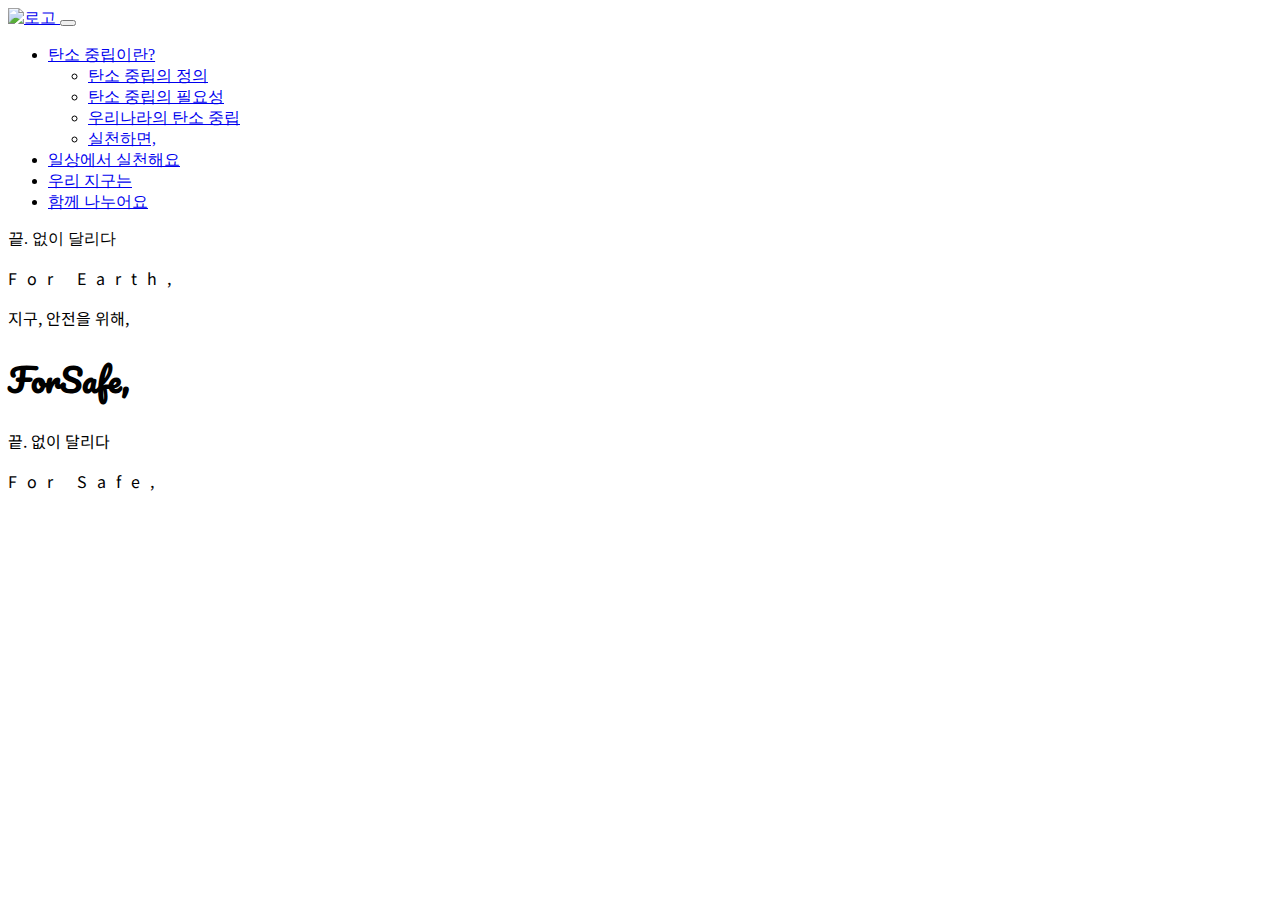
==== carbonZero.html @ a965c479 "Add files via upload" ====
<!doctype html>
<html lang="ko">
  <head>
    <meta charset="utf-8">
    <meta name="viewport" content="width=device-width, initial-scale=1">
    <title>ForSafe</title>
    <link href="https://cdn.jsdelivr.net/npm/bootstrap@5.3.1/dist/css/bootstrap.min.css" rel="stylesheet" integrity="sha384-4bw+/aepP/YC94hEpVNVgiZdgIC5+VKNBQNGCHeKRQN+PtmoHDEXuppvnDJzQIu9" crossorigin="anonymous">
    <link rel="stylesheet" href="https://cdn.jsdelivr.net/npm/bootstrap-icons@1.10.5/font/bootstrap-icons.css">
    <link rel="stylesheet" href="style.css">

    <!--구글 폰트-->
    <link rel="preconnect" href="https://fonts.googleapis.com">
    <link rel="preconnect" href="https://fonts.gstatic.com" crossorigin>
    <link href="https://fonts.googleapis.com/css2?family=Black+Han+Sans&family=Noto+Sans+KR&family=Pacifico&display=swap" rel="stylesheet">
  </head>
  <body>
    <!--네비게이션-->
    <nav class="navbar navbar-expand-sm bg-light-subtle fixed-top opacity-75" id="nav">
        <div class="container">
            <a class="navbar-brand" href="index.html">
                <img src="images/Logo_B.png" width="150" alt="로고">
            </a>

            <button class="navbar-toggler" type="button" data-bs-toggle="collapse" data-bs-target="#navbarSupportedContent" aria-controls="navbarSupportedContent" aria-expanded="false" aria-label="Toggle navigation">
                <span class="navbar-toggler-icon"></span>
            </button>

            <div class="collapse navbar-collapse" id="nav-menu">
                <ul class="navbar-nav ms-auto my-2 mr">
                    <li class="nav-item dropdown">
                        <a class="nav-link dropdown-toggle text-success" href="#definition" role="button" data-bs-toggle="dropdown" aria-expanded="false" href="#home">
                            탄소 중립이란?
                        </a>
                        <ul class="dropdown-menu">
                            <li><a class="dropdown-item" href="#definition">탄소 중립의 정의</a></li>
                            <li><a class="dropdown-item" href="#need">탄소 중립의 필요성</a></li>
                            <li><a class="dropdown-item" href="#our_carbon">우리나라의 탄소 중립</a></li>
                            <li><a class="dropdown-item" href="#goods">실천하면,</a></li>
                        </ul>
                    </li>
                    <li class="nav-item">
                        <a class="nav-link" href="dailyPractice.html">일상에서 실천해요</a>
                    </li>
                    <li class="nav-item">
                        <a class="nav-link" href="ourEarth.html">우리 지구는</a>
                    </li>
                    <li class="nav-item">
                        <a class="nav-link" href="togetherWrite.html">함께 나누어요</a>
                    </li>
                </ul>
            </div>

            <span class="navbar-text ms-5 ps-5">
                끝. 없이 달리다
            </span>
        </div>
    </nav>

    <!--정의 // definition-->
    <header class="vh-100 d-flex flex-column justify-content-center" id="definition">
        <div class="container">
            <p class="mt-3 fs-6 text-start" style="letter-spacing: 10px;">For Earth,</p>

            <p class="mt-3 fs-6 text-white opacity-75 text-center">지구, 안전을 위해,</p>
            <h1 class="display-1 writing text-white text-center">ForSafe,</h1>
            <p class="fs-5 text-white opacity-75 text-center">끝. 없이 달리다</p>

            <p class="mt-3 fs-6 text-end" style="letter-spacing: 10px;">For Safe,</p>
        </div>
    </header>

    <script src="https://cdn.jsdelivr.net/npm/bootstrap@5.3.1/dist/js/bootstrap.bundle.min.js" integrity="sha384-HwwvtgBNo3bZJJLYd8oVXjrBZt8cqVSpeBNS5n7C8IVInixGAoxmnlMuBnhbgrkm" crossorigin="anonymous"></script>
  </body>
</html>
---- style.css ----
/*헤더*/
header{
    background-image: url(images/header_background.png);
    background-size: cover;
    background-position: center top;
    position:relative;
}


/*폰트*/
p{
    font-family: 'Noto Sans KR', sans-serif;
}

.blackHan{
    font-family: 'Black Han Sans', sans-serif;
}
.notoKR{
    font-family: 'Noto Sans KR', sans-serif;
}
.writing{
    font-family: 'Pacifico', cursive;
}

h1{
    font-family: 'Black Han Sans', sans-serif;
}


/*네비게이션 바 호버링*/
.nav-link:hover, .nav-link:active{
    color: #ffffff;
    background-color: #333333;
}

.category{
    width: 1920px;
    height: 1080px;
    float:left;
    position: absolute;
}

#weather-change {
    background-color: #f3f3f3;
}

#together {
    background-color: #F4F8F5;
}

.circle{
    border-radius: 50%;
}

#together_home{
    background-color: #f3f3f3;
}

.post{
    background-color: white;
}
.post:hover, .post:active{
    background-color: #F4F8F5;
}

.page:hover{
    color: #ffffff;
    background-color: #333333;
}
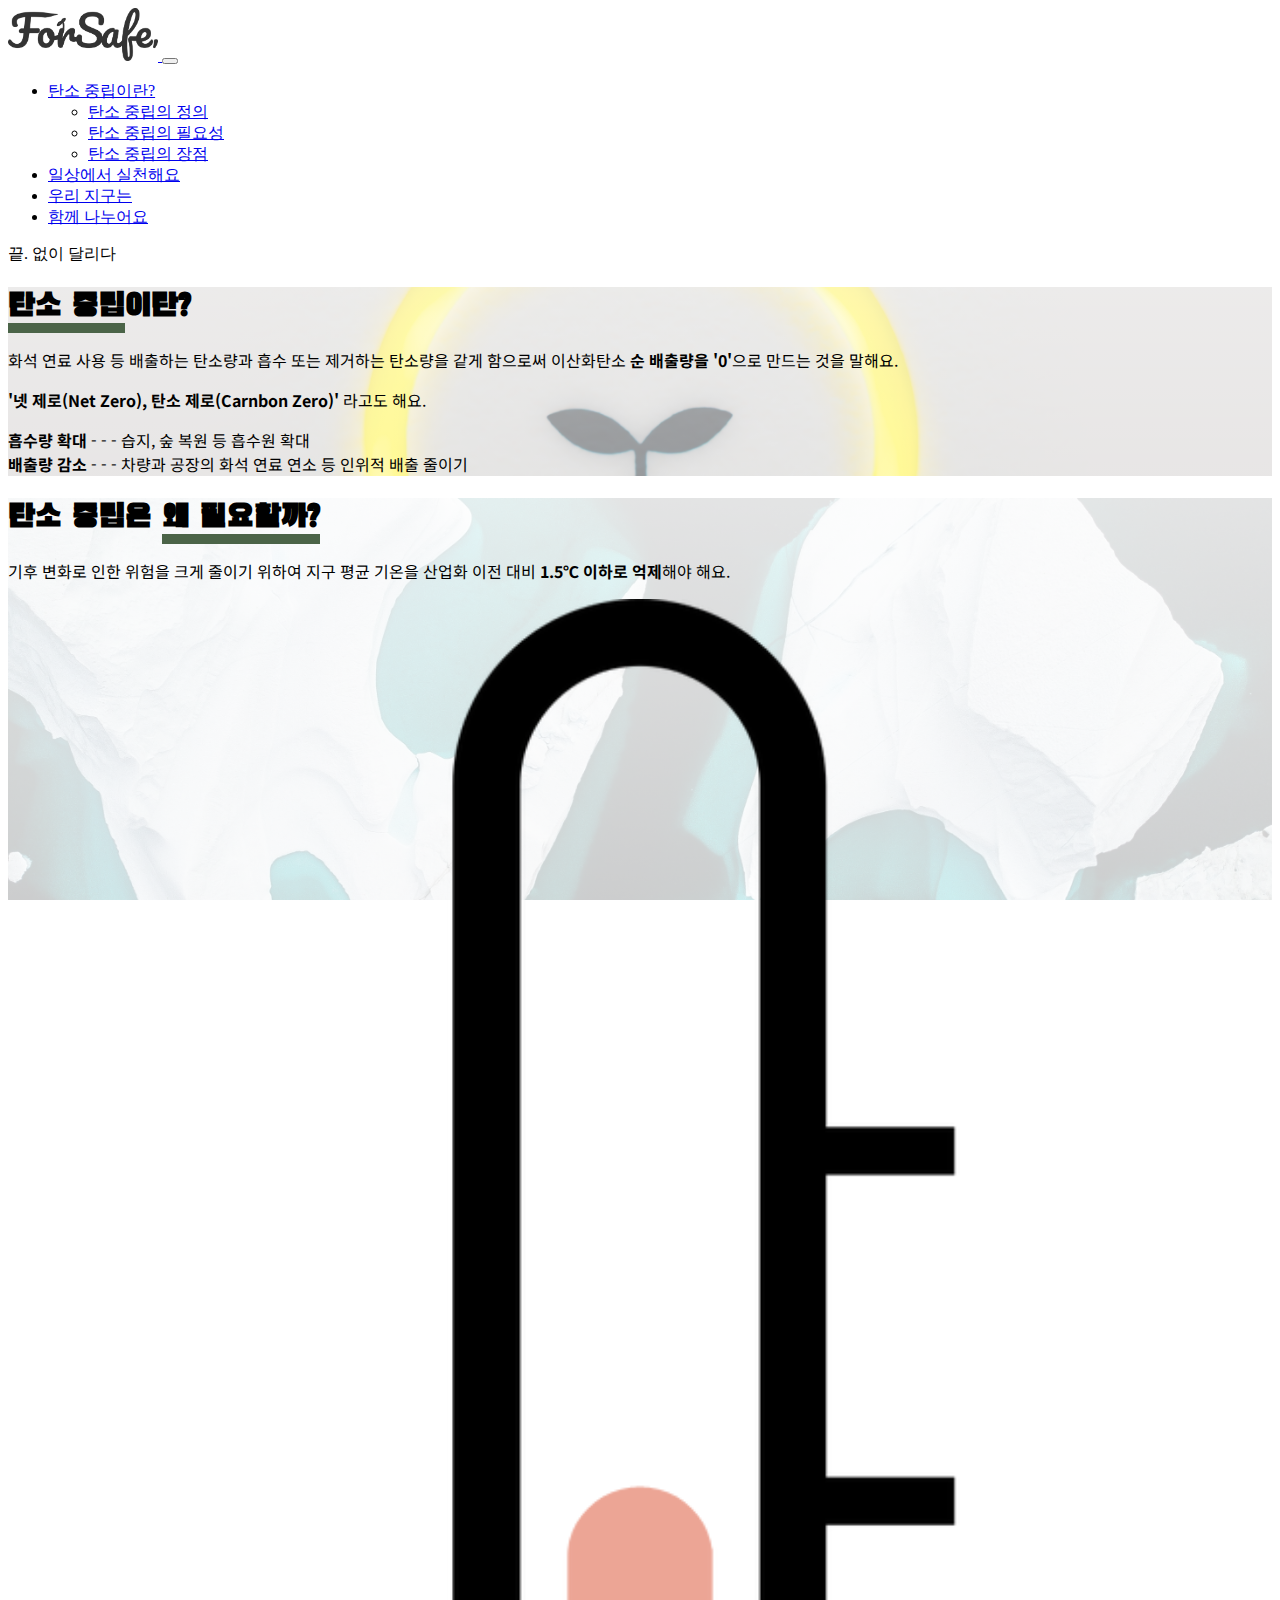
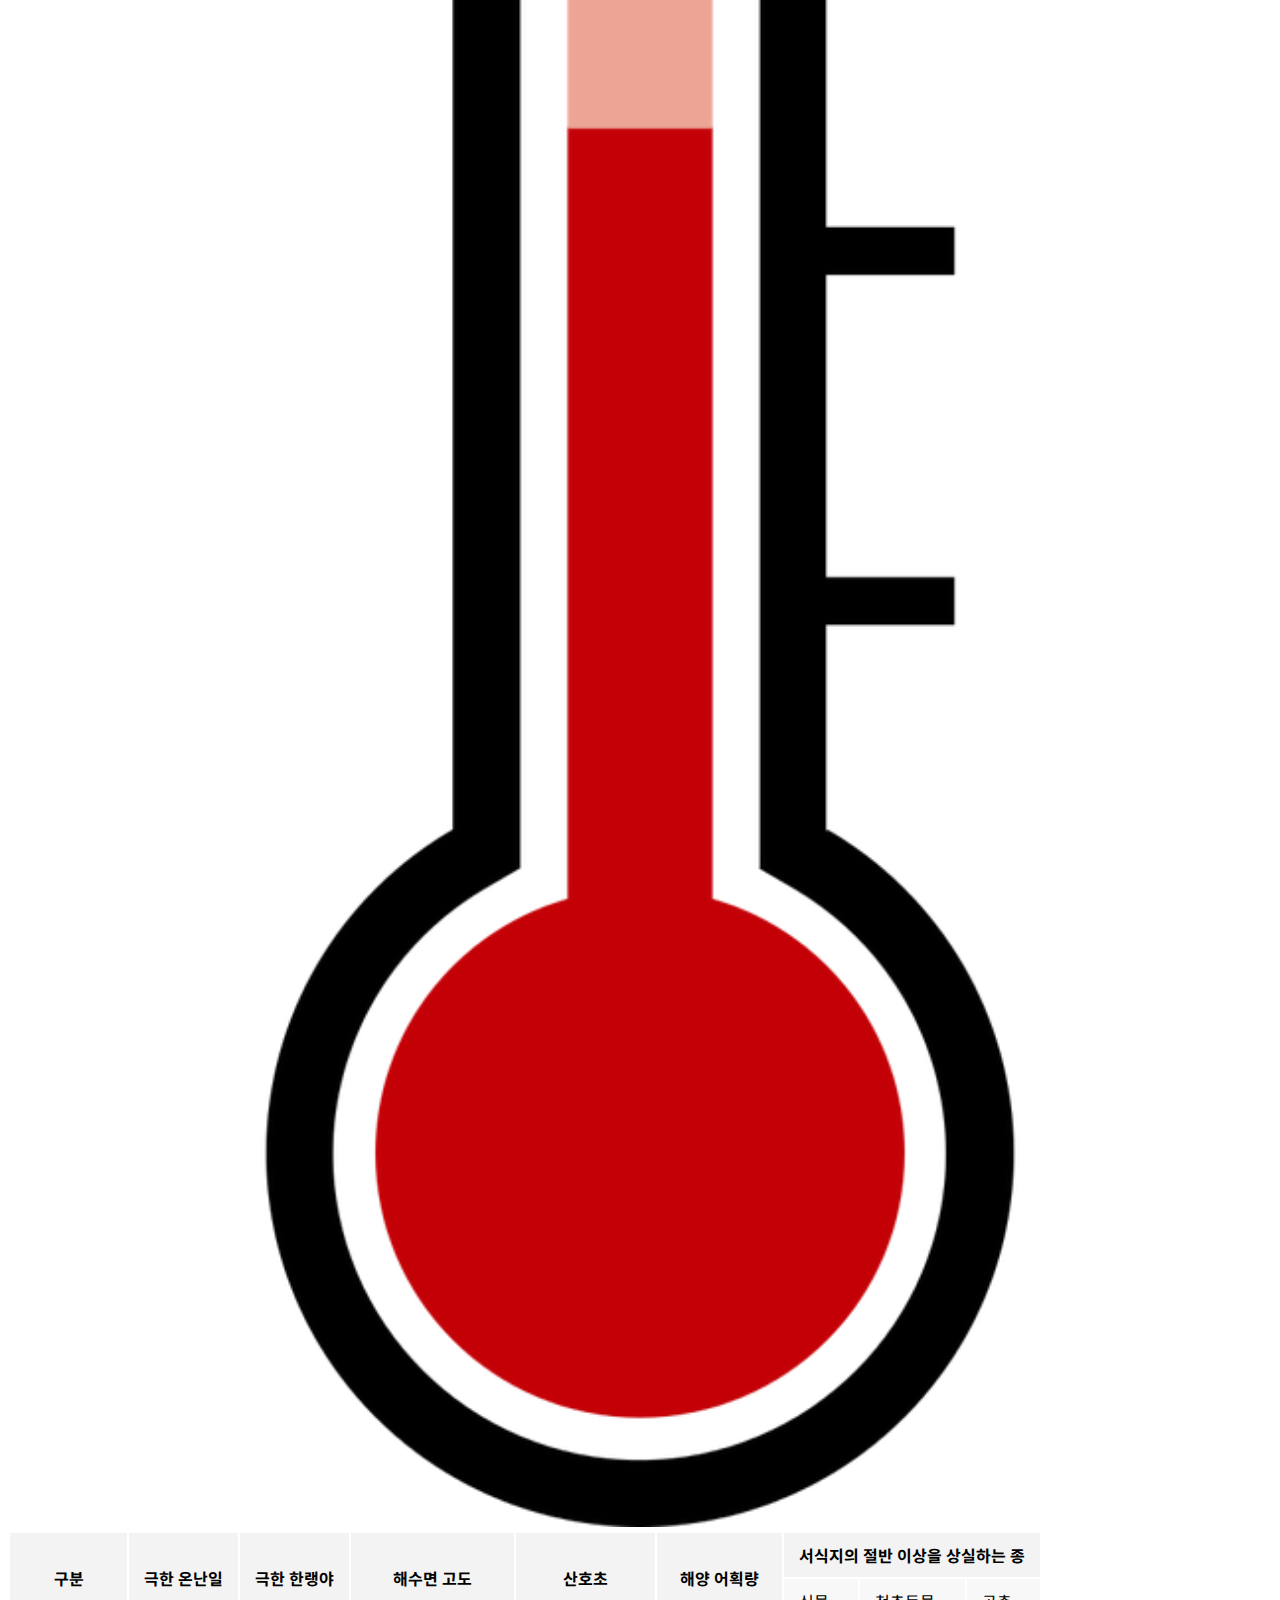
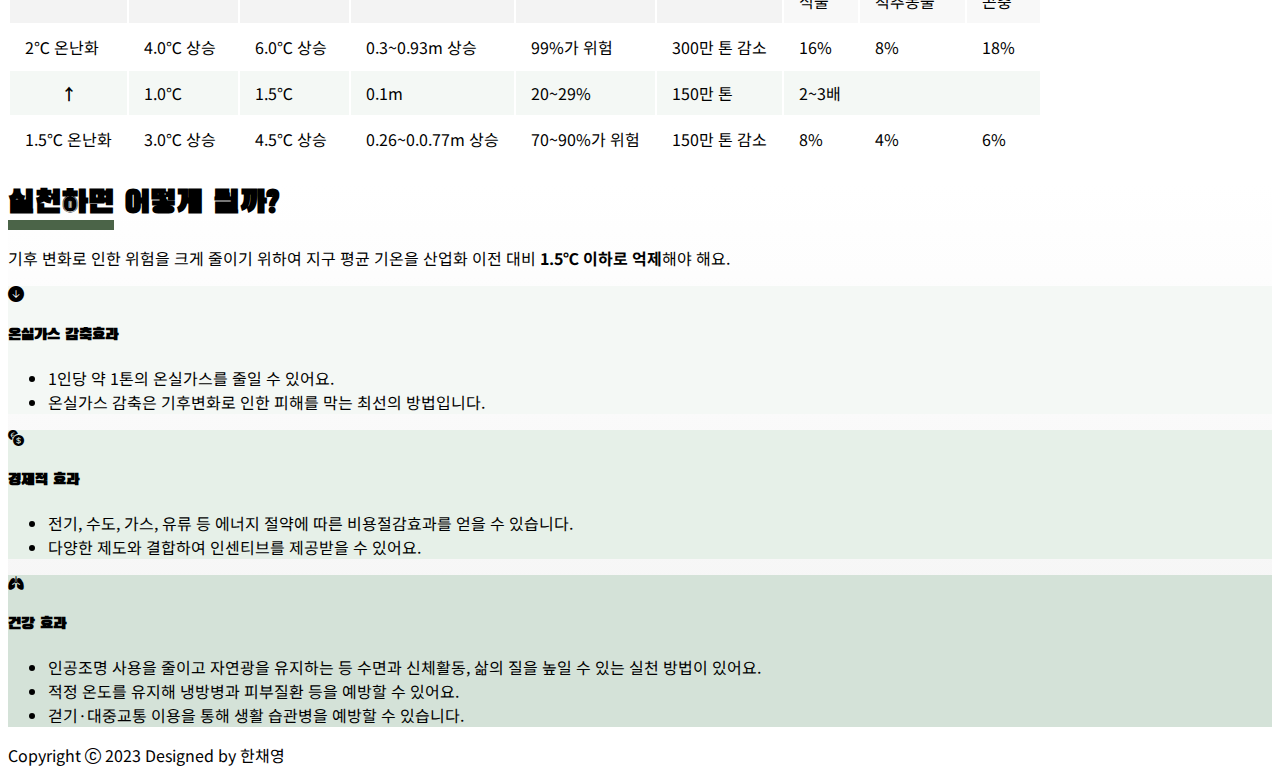
==== commit a5284646: "Add files via upload" ====
--- a/carbonZero.html
+++ b/carbonZero.html
@@ -34,8 +34,7 @@
                         <ul class="dropdown-menu">
                             <li><a class="dropdown-item" href="#definition">탄소 중립의 정의</a></li>
                             <li><a class="dropdown-item" href="#need">탄소 중립의 필요성</a></li>
-                            <li><a class="dropdown-item" href="#our_carbon">우리나라의 탄소 중립</a></li>
-                            <li><a class="dropdown-item" href="#goods">실천하면,</a></li>
+                            <li><a class="dropdown-item" href="#goods">탄소 중립의 장점</a></li>
                         </ul>
                     </li>
                     <li class="nav-item">
@@ -57,17 +56,150 @@
     </nav>
 
     <!--정의 // definition-->
-    <header class="vh-100 d-flex flex-column justify-content-center" id="definition">
+    <header class="vh-100 d-flex flex-column justify-content-center text-center" id="definition">
         <div class="container">
-            <p class="mt-3 fs-6 text-start" style="letter-spacing: 10px;">For Earth,</p>
-
-            <p class="mt-3 fs-6 text-white opacity-75 text-center">지구, 안전을 위해,</p>
-            <h1 class="display-1 writing text-white text-center">ForSafe,</h1>
-            <p class="fs-5 text-white opacity-75 text-center">끝. 없이 달리다</p>
-
-            <p class="mt-3 fs-6 text-end" style="letter-spacing: 10px;">For Safe,</p>
+            <h1 class="blackHan display-3 mb-4"><b style="border-bottom: solid 10px #4B6448;">탄소 중립</b>이란?</h1>
+            <p class="m-0 fs-5">화석 연료 사용 등 배출하는 탄소량과 흡수 또는 제거하는 탄소량을 같게 함으로써 이산화탄소 <b>순 배출량을 '0'</b>으로 만드는 것을 말해요.</p>
+            <p class="fs-5 mb-3"><b>'넷 제로(Net Zero), 탄소 제로(Carnbon Zero)'</b> 라고도 해요.</p>
+
+            <div class=" mt-5">
+                <span class="notoKR bg-success rounded-pill py-2 px-4 text-white"><b>흡수량 확대</b></span>
+                <span class="notoKR text-success">- - -</span>
+                <span class="notoKR bg-white border border-2 border-success rounded-pill py-2 px-4">습지, 숲 복원 등 흡수원 확대</span>
+            </div>
+            <div class=" mt-4">
+                <span class="notoKR bg-success rounded-pill py-2 px-4 text-white"><b>배출량 감소</b></span>
+                <span class="notoKR text-success">- - -</span>
+                <span class="notoKR bg-white border border-2 border-success rounded-pill py-2 px-4">차량과 공장의 화석 연료 연소 등 인위적 배출 줄이기</span>
+            </div>
         </div>
     </header>
+
+    <!--필요성 // need-->
+    <section class="py-5" id="need">
+        <div class="container overflow-hidden">
+            <div class="text-center pt-5">
+                <h1 class="blackHan display-3 mb-4">탄소 중립은 <b style="border-bottom: solid 10px #4B6448;">왜 필요할까?</b></h1>
+                <p class="m-0 fs-5">기후 변화로 인한 위험을 크게 줄이기 위하여 지구 평균 기온을 산업화 이전 대비 <b>1.5℃ 이하로 억제</b>해야 해요.</p>
+            </div>
+
+            <div class="row g-4 justify-content-center align-items-center">
+                <div class="col-lg-2 p-4 col-sm-6 ">
+                    <img src="images/temperature.png" width="100%">
+                </div>
+                <div class="col-lg-10 col-sm-6 p-4 text-center notoKR">
+                    <table>
+                        <tr style="background-color: #f3f3f3;">
+                            <th rowspan="2">구분</th>
+                            <th rowspan="2">극한 온난일</th>
+                            <th rowspan="2">극한 한랭야</th>
+                            <th rowspan="2">해수면 고도</th>
+                            <th rowspan="2">산호초</th>
+                            <th rowspan="2">해양 어획량</th>
+                            <th colspan="3">서식지의 절반 이상을 상실하는 종</th>
+                        </tr>
+                        <tr style="background-color: #f8f8f8;">
+                            <td>식물</td>
+                            <td>척추동물</td>
+                            <td>곤충</td>
+                        </tr>
+                        <tr class="bg-white">
+                            <td class="bg-success text-white">2℃ 온난화</td>
+                            <td>4.0℃ 상승</td>
+                            <td>6.0℃ 상승</td>
+                            <td>0.3~0.93m 상승</td>
+                            <td>99%가 위험</td>
+                            <td>300만 톤 감소</td>
+                            <td>16%</td>
+                            <td>8%</td>
+                            <td>18%</td>
+                        </tr>
+                        <tr style="background-color: #F4F8F5;">
+                            <th class="text-success">↑</th>
+                            <td>1.0℃</td>
+                            <td>1.5℃</td>
+                            <td>0.1m</td>
+                            <td>20~29%</td>
+                            <td>150만 톤</td>
+                            <td colspan="3">2~3배</td>
+                        </tr>
+                        <tr class="bg-white">
+                            <td class="bg-success text-white">1.5℃ 온난화</td>
+                            <td>3.0℃ 상승</td>
+                            <td>4.5℃ 상승</td>
+                            <td>0.26~0.0.77m 상승</td>
+                            <td>70~90%가 위험</td>
+                            <td>150만 톤 감소</td>
+                            <td>8%</td>
+                            <td>4%</td>
+                            <td>6%</td>
+                        </tr>
+                    </table>
+                </div>
+            </div>
+        </div>
+    </section>
+    
+    <!--좋은 점//-->
+    <section class="py-5" id="goods">
+        <div class="container overflow-hidden">
+            <div class="text-center p-5">
+                <h1 class="blackHan display-3 mb-4"><b style="border-bottom: solid 10px #4B6448;">실천하면</b> 어떻게 될까?</h1>
+                <p class="m-0 fs-5">기후 변화로 인한 위험을 크게 줄이기 위하여 지구 평균 기온을 산업화 이전 대비 <b>1.5℃ 이하로 억제</b>해야 해요.</p>
+            </div>
+
+            <div class="row g-4 py-3 justify-content-center">
+                <div class="col-lg-8 p-5 rounded" style="background-color: #F4F8F5;">
+                    <div>
+                        <i class="bi bi-arrow-down-circle-fill d-inline-block"></i>
+                        <h4 class="d-inline-block blackHan">온실가스 감축효과</h4>
+                    </div>
+                    <div>
+                        <ul class="m-0 notoKR">
+                            <li>1인당 약 1톤의 온실가스를 줄일 수 있어요.</li>
+                            <li>온실가스 감축은 기후변화로 인한 피해를 막는 최선의 방법입니다.</li>
+                        </ul>
+                    </div>
+                </div>
+            </div>
+            <div class="row g-4 py-3 justify-content-center">
+                <div class="col-lg-8 p-5 rounded" style="background-color: #E6F0E8;">
+                    <div>
+                        <i class="bi bi-currency-exchange d-inline-block"></i></i>
+                        <h4 class="d-inline-block blackHan">경제적 효과</h4>
+                    </div>
+                    <div>
+                        <ul class="m-0 notoKR">
+                            <li>전기, 수도, 가스, 유류 등 에너지 절약에 따른 비용절감효과를 얻을 수 있습니다.</li>
+                            <li>다양한 제도와 결합하여  인센티브를 제공받을 수 있어요.</li>
+                        </ul>
+                    </div>
+                </div>
+            </div>
+            <div class="row g-4 py-3 justify-content-center">
+                <div class="col-lg-8 p-5 rounded" style="background-color: #D4E2D8;">
+                    <div>
+                        <i class="bi bi-lungs-fill d-inline-block"></i>
+                        <h4 class="d-inline-block blackHan">건강 효과</h4>
+                    </div>
+                    <div>
+                        <ul class="m-0 notoKR">
+                            <li>인공조명 사용을 줄이고 자연광을 유지하는 등 수면과 신체활동, 삶의 질을 높일 수 있는 실천 방법이 있어요.</li>
+                            <li>적정 온도를 유지해 냉방병과 피부질환 등을 예방할 수 있어요.</li>
+                            <li>걷기·대중교통 이용을 통해 생활 습관병을 예방할 수 있습니다.</li>
+                        </ul>
+                    </div>
+                </div>
+            </div>
+        </div>
+    </section>
+
+    <!--푸터-->
+    <footer class="bg-white">
+        <div class="container text-center">
+            <p class="mb-0 p-3">Copyright <i class="bi bi-c-circle"></i> 2023 Designed by 한채영</p>
+        </div>
+    </footer>
 
     <script src="https://cdn.jsdelivr.net/npm/bootstrap@5.3.1/dist/js/bootstrap.bundle.min.js" integrity="sha384-HwwvtgBNo3bZJJLYd8oVXjrBZt8cqVSpeBNS5n7C8IVInixGAoxmnlMuBnhbgrkm" crossorigin="anonymous"></script>
   </body>
--- a/style.css
+++ b/style.css
@@ -1,5 +1,5 @@
 /*헤더*/
-header{
+#home{
     background-image: url(images/header_background.png);
     background-size: cover;
     background-position: center top;
@@ -40,11 +40,11 @@
     position: absolute;
 }
 
-#weather-change {
+#weather-change, #together_home {
     background-color: #f3f3f3;
 }
 
-#together {
+#together, #our_earth_home, .post:hover, .post:active {
     background-color: #F4F8F5;
 }
 
@@ -52,18 +52,39 @@
     border-radius: 50%;
 }
 
-#together_home{
-    background-color: #f3f3f3;
-}
-
 .post{
     background-color: white;
-}
-.post:hover, .post:active{
-    background-color: #F4F8F5;
 }
 
 .page:hover{
     color: #ffffff;
     background-color: #333333;
+}
+
+.newspaper{
+    background-image: linear-gradient(to top, rgba(255, 255, 255, 0.6), rgba(255, 255, 255, 0.4)), url(images/newspaper_p.jpg);
+    background-size: cover;
+    background-position: center top;
+}
+
+#definition{
+    background-image: linear-gradient(to top, rgba(255, 255, 255, 0.4), rgba(255, 255, 255, 0.8)), url(images/what_is_net_zero_main.jpg);
+    background-size: cover;
+    background-position: center top;
+    background-attachment: fixed;
+}
+
+td, th{
+    padding: 10px 15px;
+}
+
+#need{
+    background-image: linear-gradient(to top, rgba(255, 255, 255, 0.8), rgba(255, 255, 255, 1.0)), url(images/need_polar.jpg);
+    background-size: cover;
+    background-position: center top;
+    background-attachment: fixed;
+}
+
+#goods{
+    background-image: linear-gradient(to top, rgba(243, 243, 243, 1.0), rgba(243, 243, 243, 0.0));
 }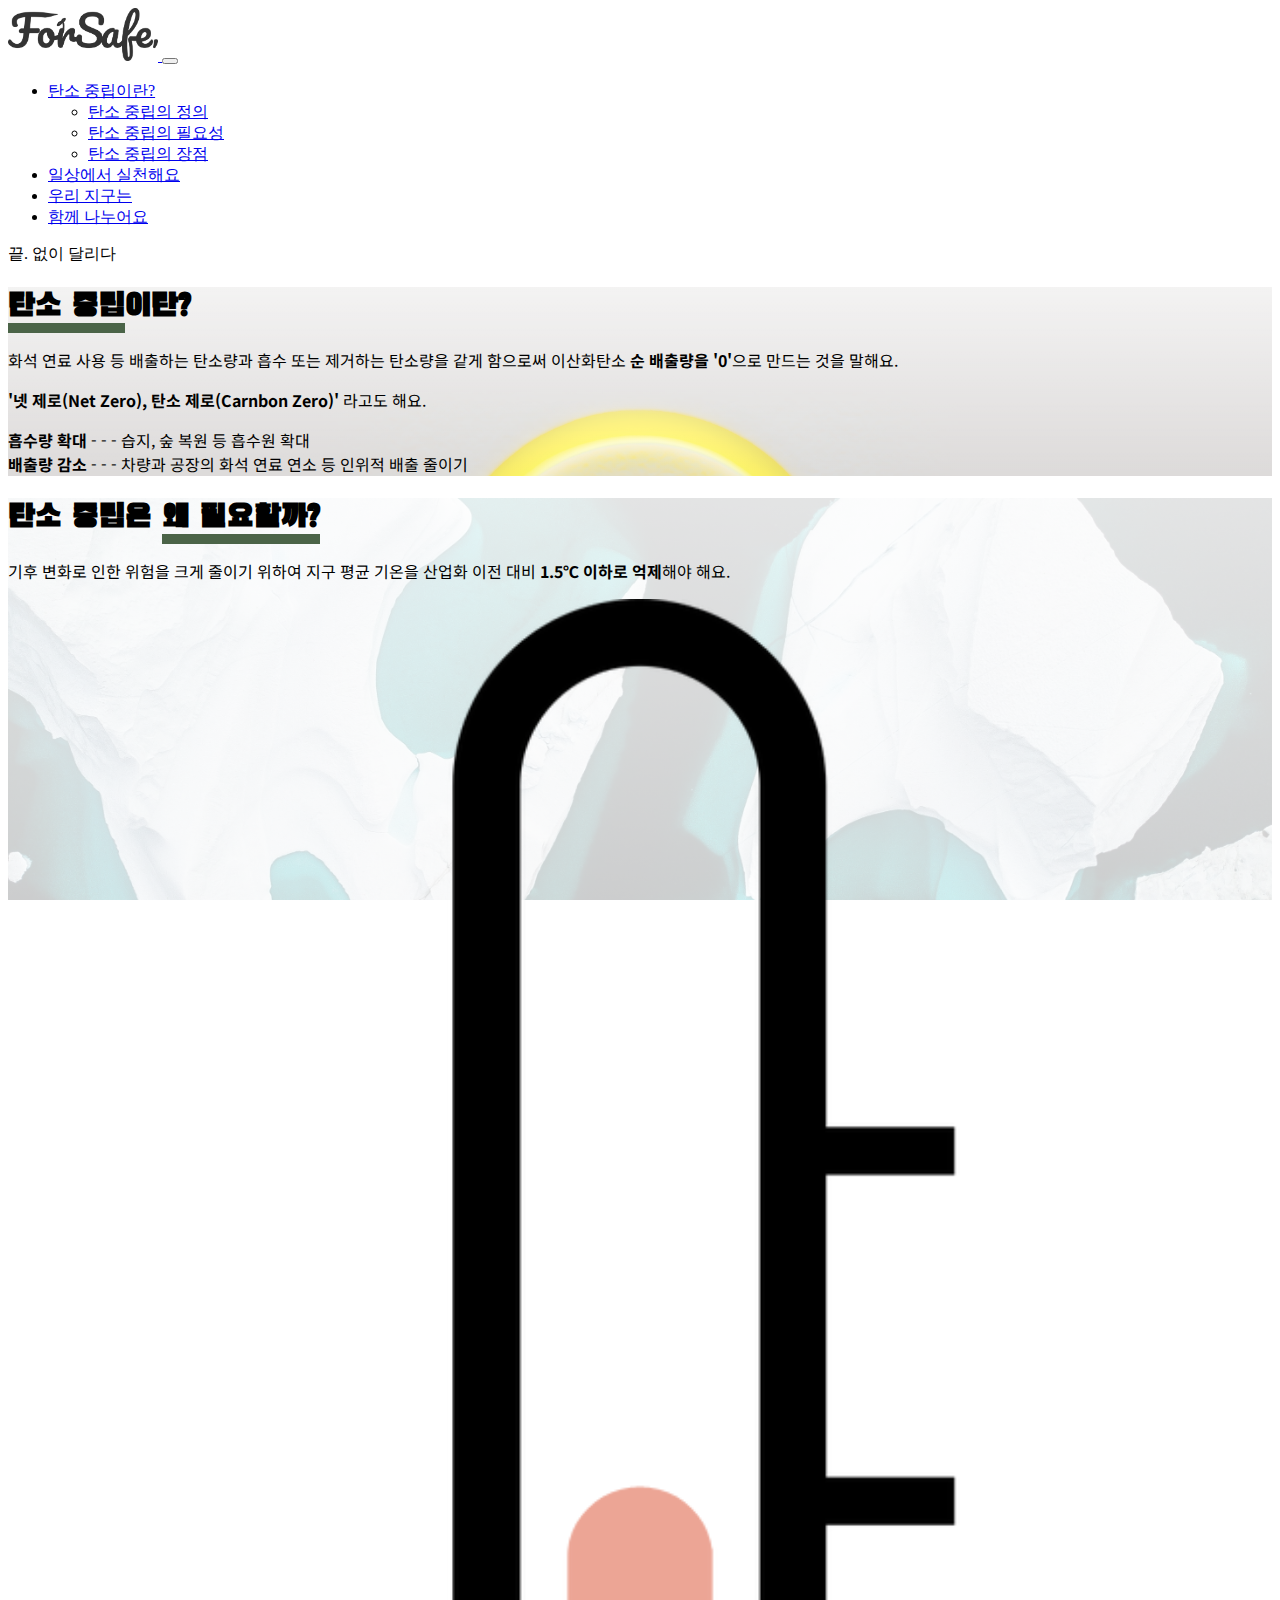
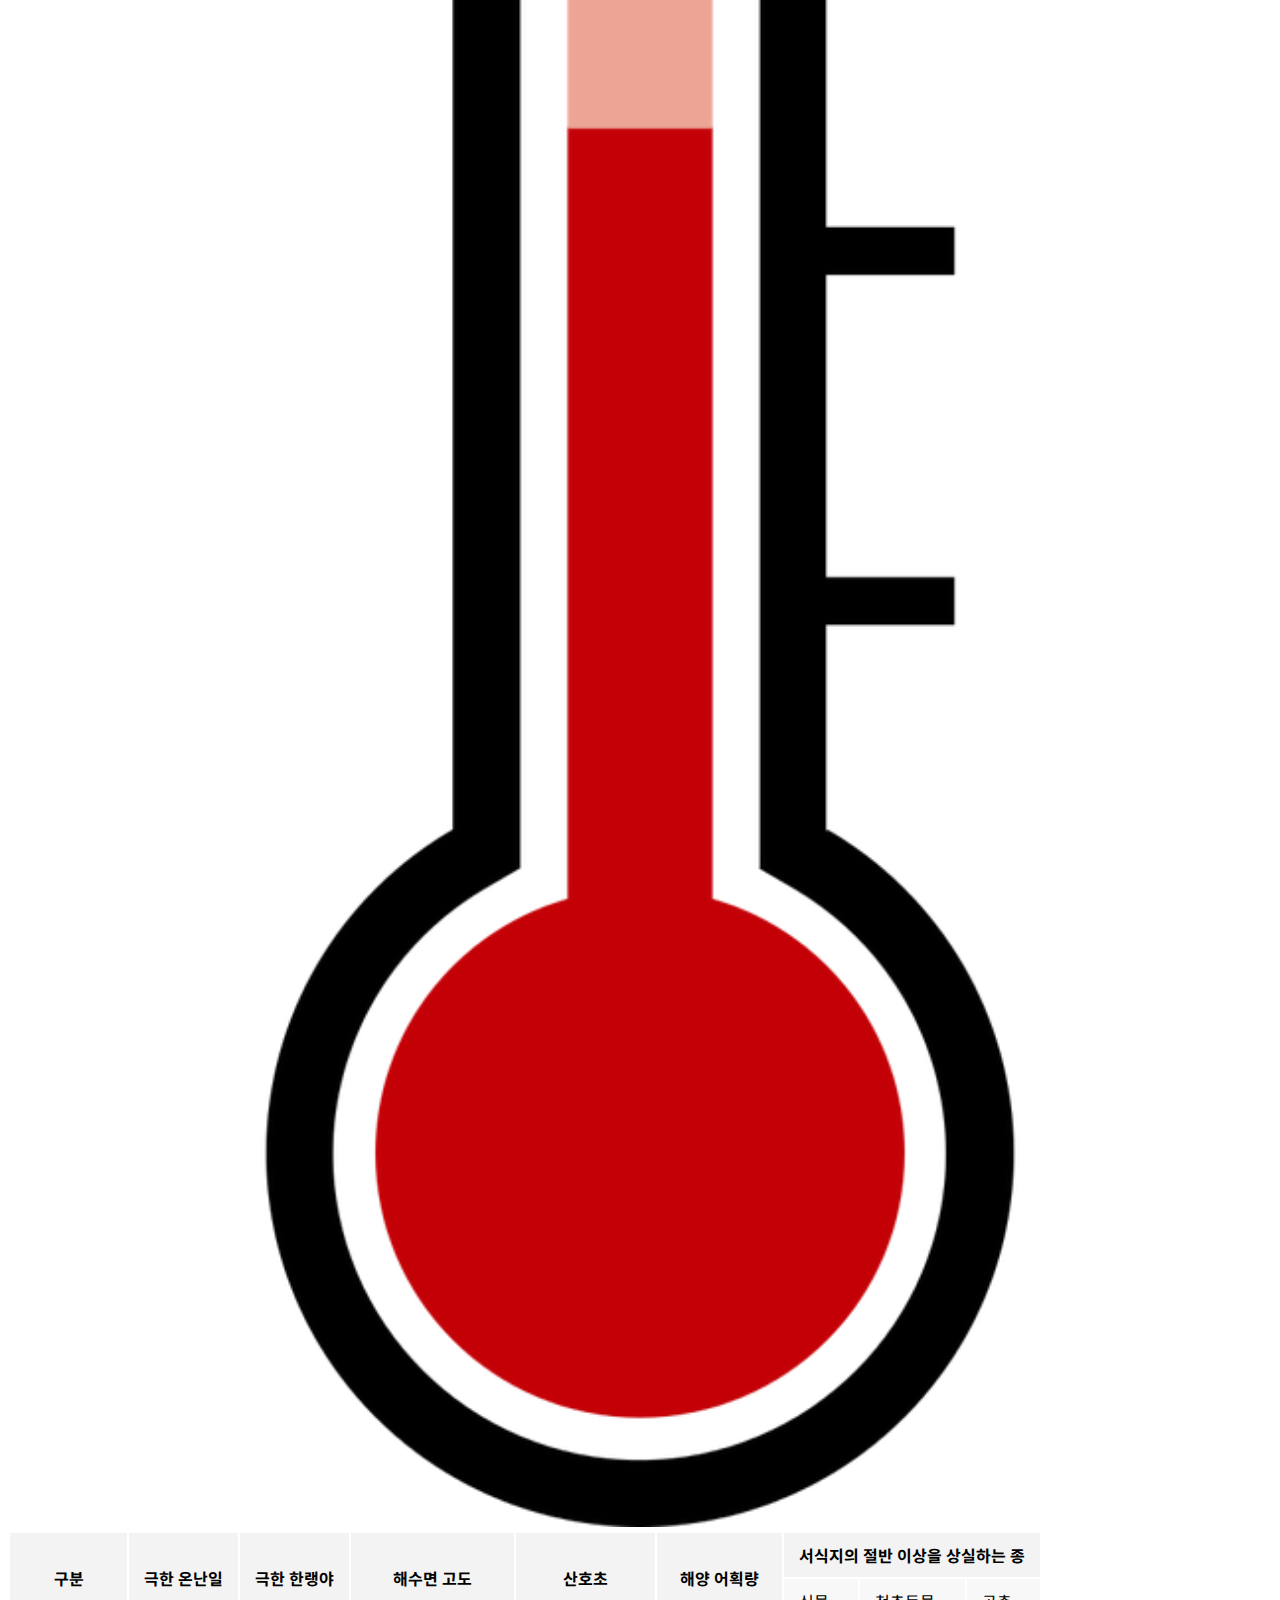
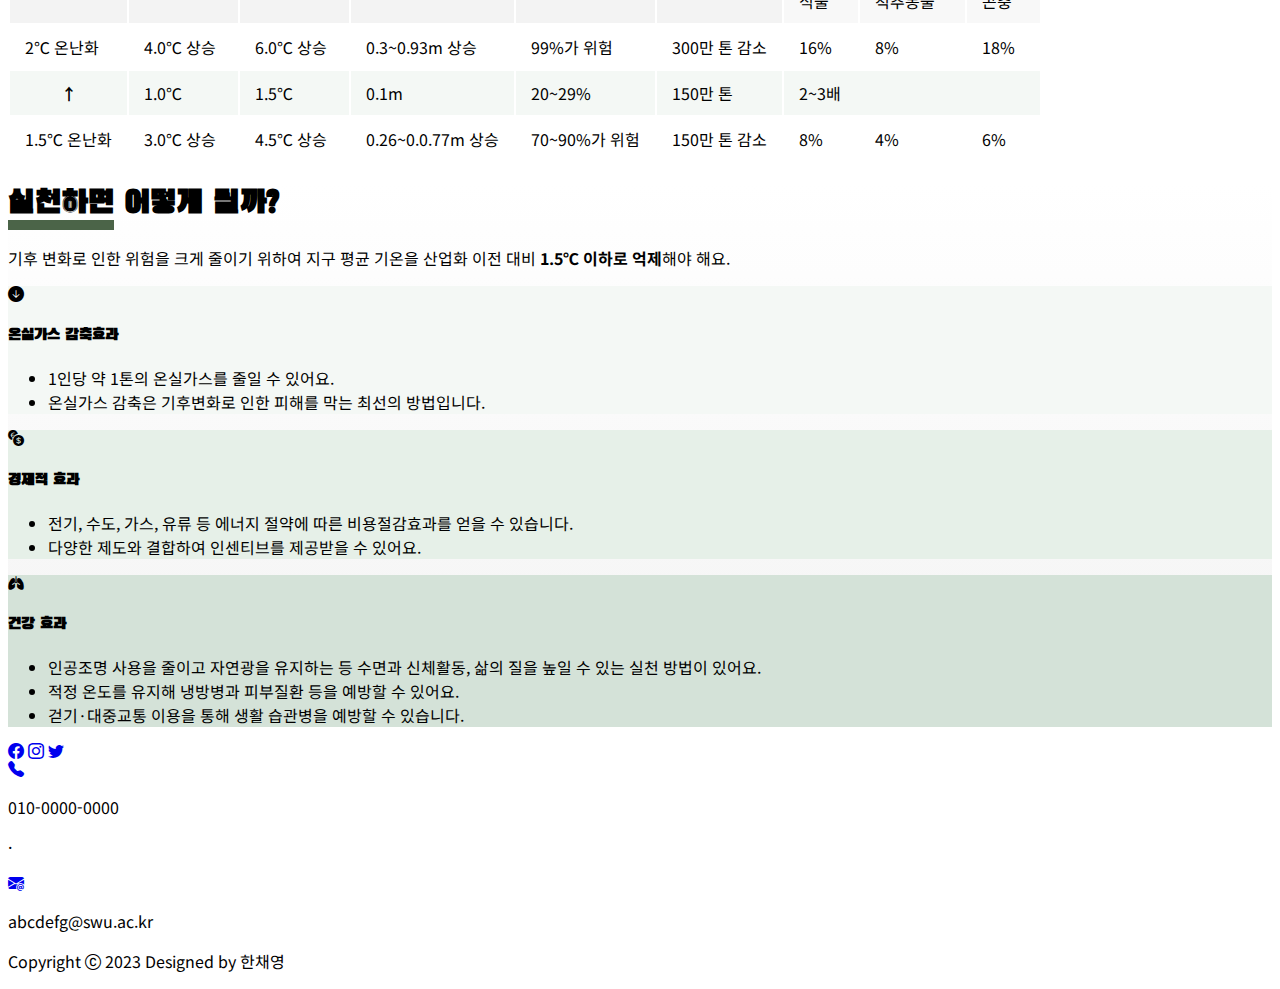
==== commit e82625d9: "Add files via upload" ====
--- a/carbonZero.html
+++ b/carbonZero.html
@@ -197,7 +197,23 @@
     <!--푸터-->
     <footer class="bg-white">
         <div class="container text-center">
-            <p class="mb-0 p-3">Copyright <i class="bi bi-c-circle"></i> 2023 Designed by 한채영</p>
+            <div class="pt-4 pb-3">
+                <a class="px-3" href="#home"><i class="bi bi-facebook fs-4 text-black"></i></a>
+                <a class="px-3" href="#home"><i class="bi bi-instagram fs-4 text-black"></i></a>
+                <a class="px-3" href="#home"><i class="bi bi-twitter fs-4 text-black"></i></i></a>
+            </div>
+
+            <div>
+                <a class="pe-1" href="#home"><i class="bi bi-telephone-fill text-black"></i></a>
+                <p class="d-inline-block m-0">010-0000-0000</p>
+
+                <p class="d-inline-block px-3 m-0">·</p>
+
+                <a class="pe-1" href="#home"><i class="bi bi-envelope-at-fill text-black"></i></a>
+                <p class="d-inline-block m-0">abcdefg@swu.ac.kr</p>
+            </div>
+            
+            <p class="mt-1 mb-4 text-black-50">Copyright <i class="bi bi-c-circle"></i> 2023 Designed by 한채영</p>
         </div>
     </footer>
 
--- a/style.css
+++ b/style.css
@@ -40,11 +40,11 @@
     position: absolute;
 }
 
-#weather-change, #together_home {
+#weather-change, #together_home, #consumption {
     background-color: #f3f3f3;
 }
 
-#together, #our_earth_home, .post:hover, .post:active {
+#together, #our_earth_home, .post:hover, .post:active, #recycle {
     background-color: #F4F8F5;
 }
 
@@ -71,7 +71,6 @@
     background-image: linear-gradient(to top, rgba(255, 255, 255, 0.4), rgba(255, 255, 255, 0.8)), url(images/what_is_net_zero_main.jpg);
     background-size: cover;
     background-position: center top;
-    background-attachment: fixed;
 }
 
 td, th{
@@ -87,4 +86,40 @@
 
 #goods{
     background-image: linear-gradient(to top, rgba(243, 243, 243, 1.0), rgba(243, 243, 243, 0.0));
+}
+
+#daily_home{
+    background-image: linear-gradient(to top, rgba(255, 255, 255, 0.4), rgba(255, 255, 255, 0.6)), url(images/practice_main.png);
+    background-size: cover;
+    background-position: center top;
+}
+
+.prac{
+    text-decoration: none;
+    color:black;
+}
+.prac:hover, .prac:active{
+    background-color: #4B6448;
+    color: white;
+}
+
+#energy{
+    background-image: linear-gradient(to top, rgba(255, 255, 255, 0.4), rgba(255, 255, 255, 0.6)), url(images/energy_conservation_p.png);
+    background-size: cover;
+    background-position: center top;
+    background-attachment: fixed;
+}
+
+#movement{
+    background-image: linear-gradient(to top, rgba(255, 255, 255, 0.6), rgba(255, 255, 255, 0.8)), url(images/public_transport_p.png);
+    background-size: cover;
+    background-position: center top;
+    background-attachment: fixed;
+}
+
+#protection{
+    background-image: linear-gradient(to top, rgba(255, 255, 255, 0.4), rgba(255, 255, 255, 0.6)), url(images/nature_protect_p.png);
+    background-size: cover;
+    background-position: center top;
+    background-attachment: fixed;
 }